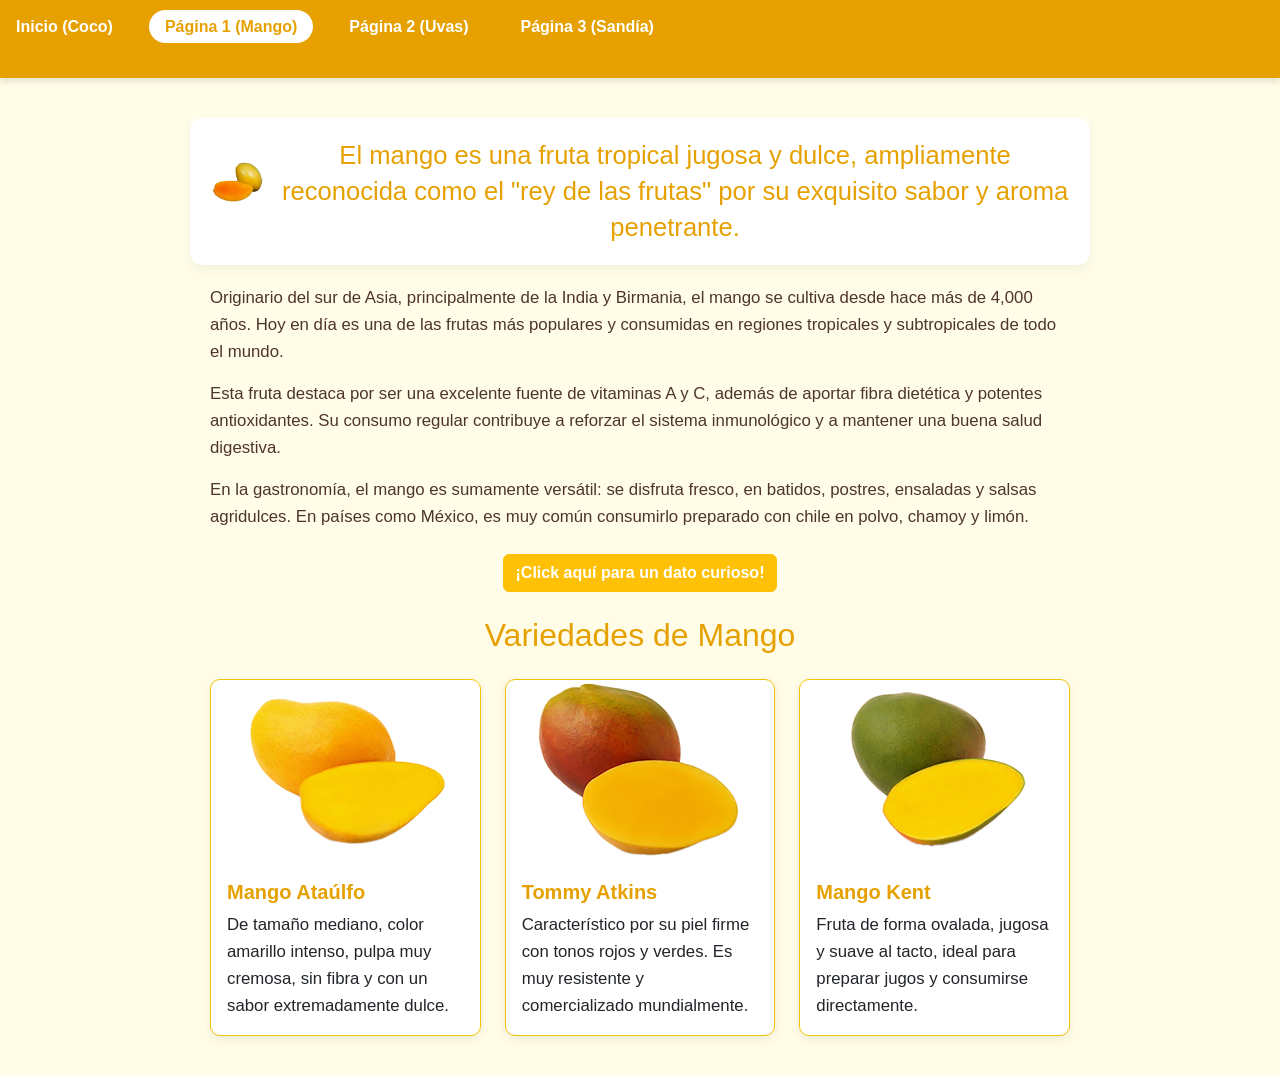
==== pagina1.html @ b73bd0d9 "Archivos de los ejercicios 1.3.2 y 1.3.3 agregados" ====
<!DOCTYPE html>
<html lang="es">
<head>
    <meta charset="UTF-8">
    <meta name="viewport" content="width=device-width, initial-scale=1.0">
    <title>Actividad #2 - El Mango</title>
    <link href="https://cdn.jsdelivr.net/npm/bootstrap@5.3.3/dist/css/bootstrap.min.css" rel="stylesheet">
    <link rel="stylesheet" href="css/index.css">
</head>
<body class="tema-mango">
  
  <header>
    <nav>
      <ul>
        <li><a href="index.html">Inicio (Coco)</a></li>
        <li><a href="pagina1.html" class="active">Página 1 (Mango)</a></li>
        <li><a href="pagina2.html">Página 2 (Uvas)</a></li>
        <li><a href="pagina3.html">Página 3 (Sandía)</a></li>
      </ul>
    </nav>
  </header>

  <div class="container-texto-img">
      <img src="imagenes/mango.png" alt="Imagen del Mango" class="imagen_coco">
      <h1>El mango es una fruta tropical jugosa y dulce, ampliamente reconocida como el "rey de las frutas" por su exquisito sabor y aroma penetrante.</h1>
  </div>

  <main class="seccion-contenido">
    <p>
      Originario del sur de Asia, principalmente de la India y Birmania, el mango se cultiva desde hace más de 4,000 años. Hoy en día es una de las frutas más populares y consumidas en regiones tropicales y subtropicales de todo el mundo.
    </p>

    <p>
      Esta fruta destaca por ser una excelente fuente de vitaminas A y C, además de aportar fibra dietética y potentes antioxidantes. Su consumo regular contribuye a reforzar el sistema inmunológico y a mantener una buena salud digestiva.
    </p>

    <p>
      En la gastronomía, el mango es sumamente versátil: se disfruta fresco, en batidos, postres, ensaladas y salsas agridulces. En países como México, es muy común consumirlo preparado con chile en polvo, chamoy y limón.
    </p>

    <div class="my-4 text-center">
      <button type="button" 
              class="btn btn-warning text-white fw-bold" 
              data-bs-toggle="popover" 
              data-bs-title="¿Sabías que? 🥭" 
              data-bs-content="El mango es la fruta nacional de la India, Pakistán y Filipinas, y el árbol de mango es considerado el árbol nacional de Bangladesh.">
        ¡Click aquí para un dato curioso!
      </button>
    </div>

    <h2 class="text-center my-4" style="color: var(--color-principal);">Variedades de Mango</h2>
    
    <div class="row g-4">
      <div class="col-md-4">
        <div class="card h-100">
          <img src="imagenes/mango_ataulfo.jpg" class="card-img-top" alt="Mango Ataúlfo">
          <div class="card-body">
            <h5 class="card-title">Mango Ataúlfo</h5>
            <p class="card-text">De tamaño mediano, color amarillo intenso, pulpa muy cremosa, sin fibra y con un sabor extremadamente dulce.</p>
          </div>
        </div>
      </div>

      <div class="col-md-4">
        <div class="card h-100">
          <img src="imagenes/mango_tommy.jpg" class="card-img-top" alt="Mango Tommy Atkins">
          <div class="card-body">
            <h5 class="card-title">Tommy Atkins</h5>
            <p class="card-text">Característico por su piel firme con tonos rojos y verdes. Es muy resistente y comercializado mundialmente.</p>
          </div>
        </div>
      </div>

      <div class="col-md-4">
        <div class="card h-100">
          <img src="imagenes/mango_kent.jpg" class="card-img-top" alt="Mango Kent">
          <div class="card-body">
            <h5 class="card-title">Mango Kent</h5>
            <p class="card-text">Fruta de forma ovalada, jugosa y suave al tacto, ideal para preparar jugos y consumirse directamente.</p>
          </div>
        </div>
      </div>
    </div>
  </main>

  <script src="https://cdn.jsdelivr.net/npm/bootstrap@5.3.3/dist/js/bootstrap.bundle.min.js"></script>
  
  <script>
    const popoverTriggerList = document.querySelectorAll('[data-bs-toggle="popover"]')
    const popoverList = [...popoverTriggerList].map(popoverTriggerEl => new bootstrap.Popover(popoverTriggerEl))
  </script>

</body>
</html>
---- css/index.css ----
header {
      display: flex;
      align-items: center;
      justify-content: space-between;
      padding: 15px 30px;
      background-color: #d8d5d5;
      box-shadow: 0 2px 5px rgba(0,0,0,0.1);
      font-family: Arial, sans-serif;
    }

    .container-texto-img {
      display: flex;
      align-items: center;
      gap: 15px;
    }

    /* Ajuste para el espacio de tu imagen */
    .container-texto-img img {
      max-height: 50px;
      width: auto;
      object-fit: contain;
      
    }

    .container-texto-img h1 {
      margin: 0;
      font-size: 4rem;
      color: #333;
    }

    nav {
        height: 3rem;
    }

    nav ul {
      list-style: none;
      margin: 0;
      padding: 0;
      display: flex;
      gap: 20px;
    }

    nav a {
      text-decoration: none;
      color: #0066cc;
      font-weight: bold;
      font-size: 1rem;
      transition: 1s;
    }

    nav a:hover {
      color: #012952;
      font-size: 1.1rem;
      
    }
    /* ====== Paleta de colores para la página de Coco (Café, Crema y Blanco) ====== */
:root {
  --color-principal: #5c3a21; /* Café oscuro */
  --color-secundario: #8b5e3c; /* Café medio */
  --color-fondo: #fbf8f3; /* Blanco crema */
  --color-tarjeta: #ffffff;
  --color-texto: #3e2723;
  --color-activo: #d7ccc8;
}

body {
  background-color: var(--color-fondo);
  color: var(--color-texto);
  font-family: 'Segoe UI', Tahoma, Geneva, Verdana, sans-serif;
  margin: 0;
  padding: 0;
}

/* Encabezado y Navegación */
header {
  background-color: var(--color-principal);
  padding: 15px 0;
  box-shadow: 0 4px 6px rgba(0, 0, 0, 0.1);
}

nav ul {
  list-style: none;
  margin: 0;
  padding: 0;
  display: flex;
  justify-content: center;
  gap: 20px;
}

nav ul li a {
  color: #ffffff;
  text-decoration: none;
  font-weight: bold;
  padding: 8px 16px;
  border-radius: 20px;
  transition: background-color 0.3s ease, color 0.3s ease;
}

nav ul li a:hover {
  background-color: var(--color-secundario);
}

/* Marca la página actual */
nav ul li a.active {
  background-color: #ffffff;
  color: var(--color-principal);
}

/* Hero Container */
.container-texto-img {
  max-width: 900px;
  margin: 40px auto 20px auto;
  padding: 20px;
  text-align: center;
  background-color: #ffffff;
  border-radius: 12px;
  box-shadow: 0 4px 10px rgba(0,0,0,0.05);
}

.imagen_coco {
  max-width: 220px;
  height: auto;
  margin-bottom: 20px;
  border-radius: 8px;
}

.container-texto-img h1 {
  font-size: 1.6rem;
  color: var(--color-principal);
  line-height: 1.4;
}

/* Estilos de párrafos y secciones */
.seccion-contenido {
  max-width: 900px;
  margin: 0 auto 40px auto;
  padding: 0 20px;
}

.seccion-contenido p {
  font-size: 1.05rem;
  line-height: 1.6;
  margin-bottom: 15px;
}

/* Personalización de tarjetas Bootstrap */
.card {
  border: 1px solid var(--color-secundario);
  border-radius: 10px;
  box-shadow: 0 3px 8px rgba(0,0,0,0.08);
}

.card-title {
  color: var(--color-principal);
  font-weight: bold;
}


/* ====== Paleta de colores para la página de Mango (Amarillos y Naranjas) ====== */
body.tema-mango {
  --color-principal: #e6a100; /* Naranja intenso */
  --color-secundario: #f5c400; /* Naranja medio */
  --color-fondo: #fffde7; /* Amarillo crema muy suave */
  --color-tarjeta: #ffffff;
  --color-texto: #4e342e;
}

body.tema-mango header {
  background-color: var(--color-principal);
}

body.tema-mango nav ul li a:hover {
  background-color: var(--color-secundario);
}

body.tema-mango nav ul li a.active {
  background-color: #ffffff;
  color: var(--color-principal);
}

body.tema-mango .container-texto-img h1 {
  color: var(--color-principal);
}

body.tema-mango .card {
  border: 1px solid var(--color-secundario);
}

body.tema-mango .card-title {
  color: var(--color-principal);
}

/* ====== Paleta de colores para la página de Uvas (Morados y Violetas) ====== */
body.tema-uvas {
  --color-principal: #4a148c; /* Morado oscuro */
  --color-secundario: #7b1fa2; /* Morado medio */
  --color-fondo: #f3e5f5; /* Violeta muy suave */
  --color-tarjeta: #ffffff;
  --color-texto: #260e35;
}

body.tema-uvas header {
  background-color: var(--color-principal);
}

body.tema-uvas nav ul li a:hover {
  background-color: var(--color-secundario);
}

body.tema-uvas nav ul li a.active {
  background-color: #ffffff;
  color: var(--color-principal);
}

body.tema-uvas .container-texto-img h1 {
  color: var(--color-principal);
}

body.tema-uvas .card {
  border: 1px solid var(--color-secundario);
}

body.tema-uvas .card-title {
  color: var(--color-principal);
}

body.tema-uvas .btn-uvas {
  background-color: var(--color-principal);
  color: #ffffff;
}

body.tema-uvas .btn-uvas:hover {
  background-color: var(--color-secundario);
  color: #ffffff;
}

/* ====== Paleta de colores para la página de Sandía (Rojo y Verde) ====== */
body.tema-sandia {
  --color-principal: #d32f2f; /* Rojo sandía */
  --color-secundario: #2e7d32; /* Verde cáscara */
  --color-fondo: #ffebee; /* Rojo rosado muy claro */
  --color-tarjeta: #ffffff;
  --color-texto: #1b5e20;
}

body.tema-sandia header {
  background-color: var(--color-secundario);
}

body.tema-sandia nav ul li a:hover {
  background-color: var(--color-principal);
}

body.tema-sandia nav ul li a.active {
  background-color: #ffffff;
  color: var(--color-secundario);
}

body.tema-sandia .container-texto-img h1 {
  color: var(--color-principal);
}

body.tema-sandia .card {
  border: 1px solid var(--color-principal);
}

body.tema-sandia .card-title {
  color: var(--color-principal);
}

body.tema-sandia .btn-sandia {
  background-color: var(--color-principal);
  color: #ffffff;
  border: none;
}

body.tema-sandia .btn-sandia:hover {
  background-color: var(--color-secundario);
  color: #ffffff;
}
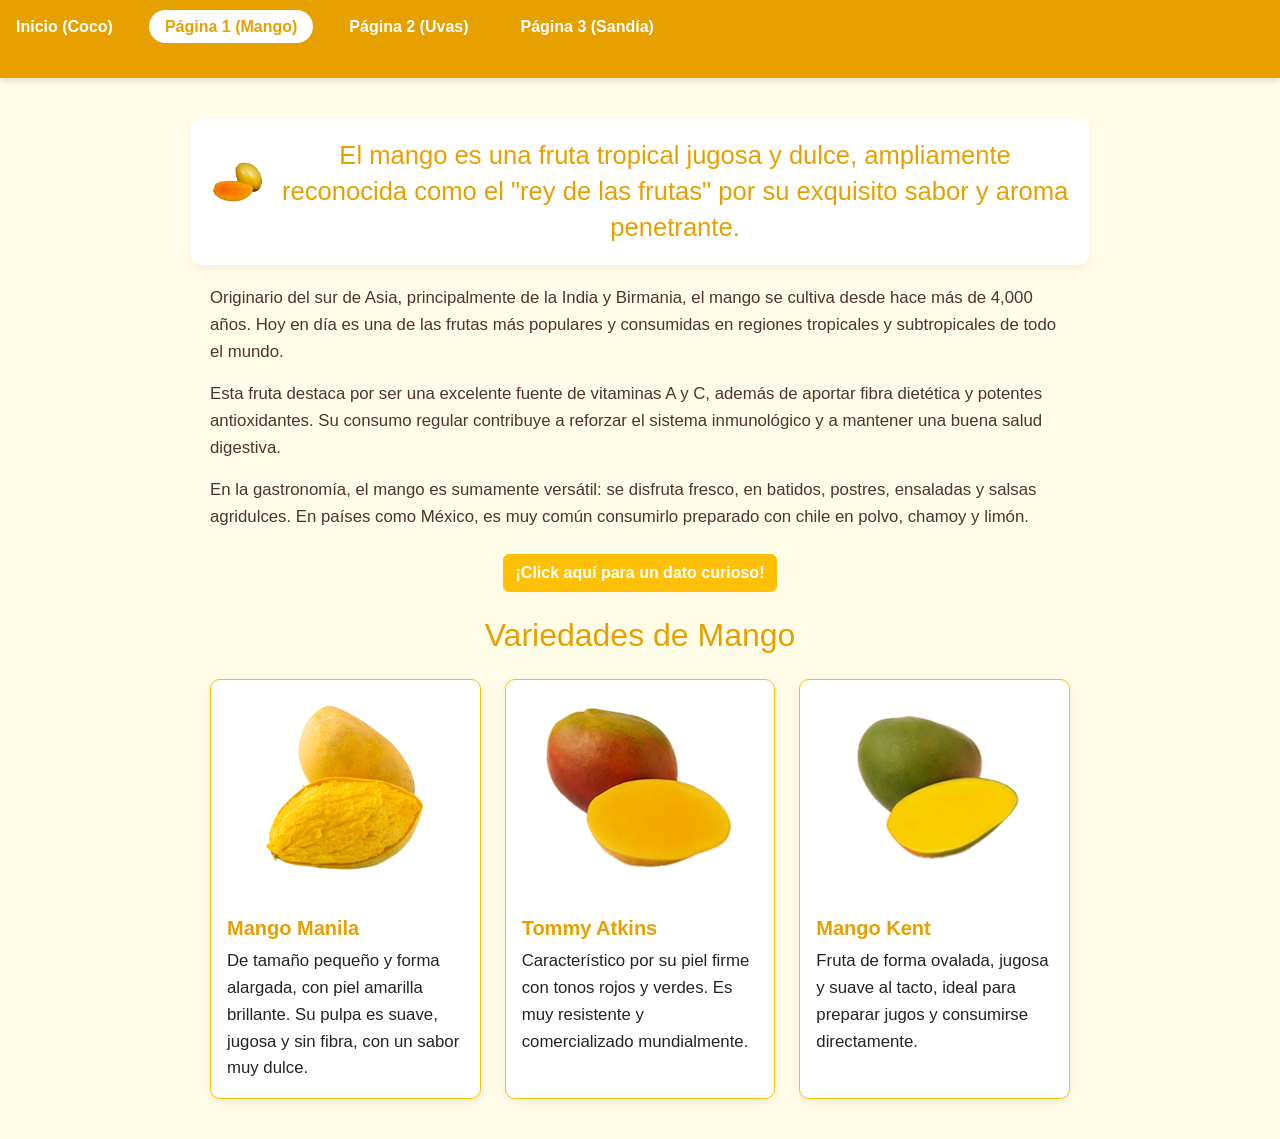
==== commit 4e11decd: "Igualar altura de imagenes en las tarjetas y cambio un tipo de mango" ====
--- a/pagina1.html
+++ b/pagina1.html
@@ -53,10 +53,10 @@
     <div class="row g-4">
       <div class="col-md-4">
         <div class="card h-100">
-          <img src="imagenes/mango_ataulfo.jpg" class="card-img-top" alt="Mango Ataúlfo">
+          <img src="imagenes/mango_manila.jpg" class="card-img-top" alt="Mango Manila">
           <div class="card-body">
-            <h5 class="card-title">Mango Ataúlfo</h5>
-            <p class="card-text">De tamaño mediano, color amarillo intenso, pulpa muy cremosa, sin fibra y con un sabor extremadamente dulce.</p>
+            <h5 class="card-title">Mango Manila</h5>
+            <p class="card-text">De tamaño pequeño y forma alargada, con piel amarilla brillante. Su pulpa es suave, jugosa y sin fibra, con un sabor muy dulce.</p>
           </div>
         </div>
       </div>
--- a/css/index.css
+++ b/css/index.css
@@ -8,6 +8,13 @@
       font-family: Arial, sans-serif;
     }
 
+    /* se vea la fruta completa, sin recortar ni deformar */
+    .card-img-top {
+      height: 220px;
+      object-fit: contain; 
+      padding: 10px;
+    }
+
     .container-texto-img {
       display: flex;
       align-items: center;
@@ -277,4 +284,5 @@
 body.tema-sandia .btn-sandia:hover {
   background-color: var(--color-secundario);
   color: #ffffff;
-}+}
+
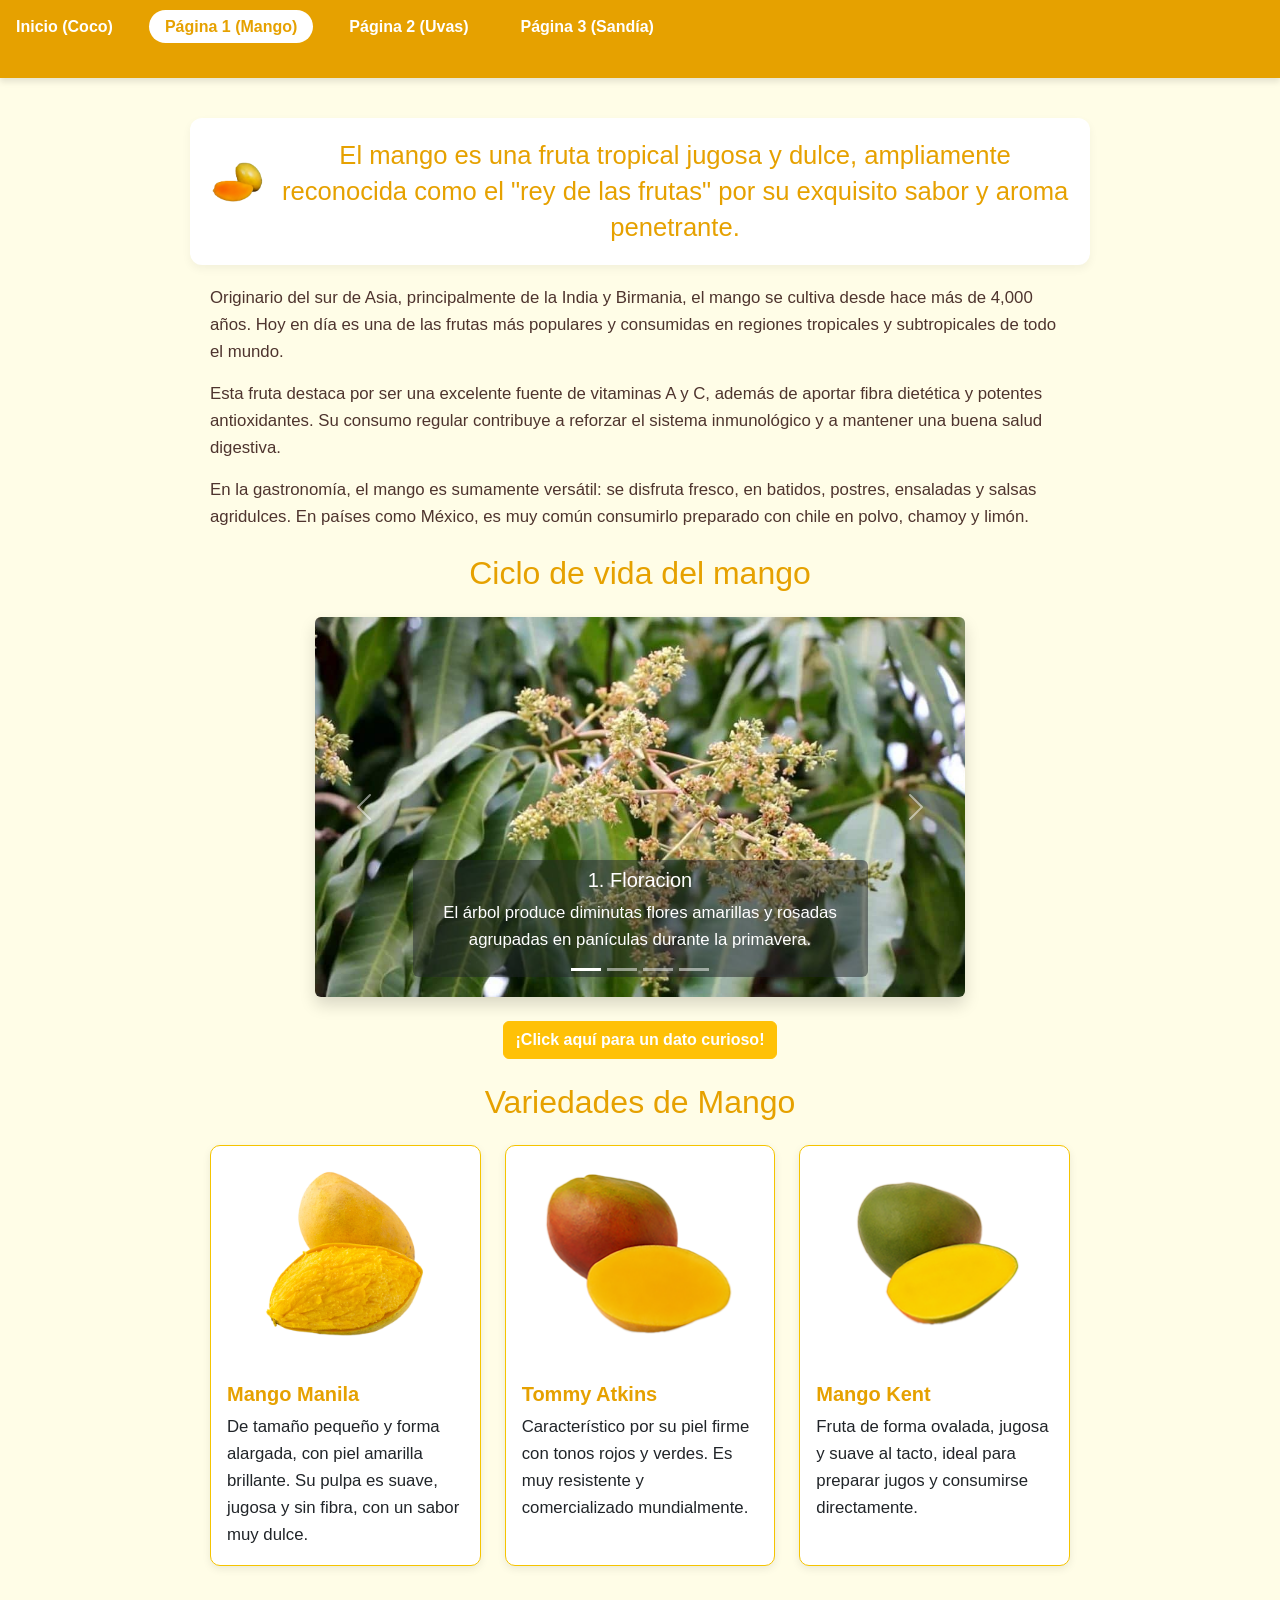
==== commit 303d993e: "Agregue un carrusel a la pagina 1 y el txt con mis datos" ====
--- a/pagina1.html
+++ b/pagina1.html
@@ -37,6 +37,65 @@
     <p>
       En la gastronomía, el mango es sumamente versátil: se disfruta fresco, en batidos, postres, ensaladas y salsas agridulces. En países como México, es muy común consumirlo preparado con chile en polvo, chamoy y limón.
     </p>
+
+    <!--Ciclo de vida del mango hecho por ruben-->
+    <h2 class="text-center my-4" style="color: var(--color-principal);">Ciclo de vida del mango</h2>
+    <div id="carruselCicloMango" class="carousel slide mx-auto shadow rounded" data-bs-ride="carousel" style="max-width: 650px;">
+
+      <!--Indicadores de diapositivas-->
+      <div class="carousel-indicators">
+        <button type="button" data-bs-target="#carruselCicloMango" data-bs-slide-to="0" class="active" aria-current="true" aria-label="Etapa 1"></button>
+        <button type="button" data-bs-target="#carruselCicloMango" data-bs-slide-to="1" aria-label="Etapa 2"></button>
+        <button type="button" data-bs-target="#carruselCicloMango" data-bs-slide-to="2" aria-label="Etapa 3"></button>
+        <button type="button" data-bs-target="#carruselCicloMango" data-bs-slide-to="3" aria-label="Etapa 4"></button>
+      </div>
+      
+      <!--Imagenes y descripciones-->
+      <div class="carousel-inner rounded">
+        <!--Etapa 1-->
+        <div class="carousel-item active">
+          <img src="imagenes/Floracionmango.jpg" class="d-block w-100" alt="Floracion del mango" style="height: 380px; object-fit: cover;">
+          <div class="carousel-caption d-none d-md-block bg-dark bg-opacity-50 rounded p-2">
+            <h5>1. Floracion</h5>
+            <p>El árbol produce diminutas flores amarillas y rosadas agrupadas en panículas durante la primavera.</p>
+          </div>
+        </div>
+        <!--Etapa 2-->
+        <div class="carousel-item">
+          <img src="imagenes/Mangoverde.jpg" class="d-block w-100" alt="Desarrollo del fruto" style="height: 380px; object-fit: cover;">
+          <div class="carousel-caption d-none d-md-block bg-dark bg-opacity-50 rounded p-2">
+            <h5>2. Desarrollo del fruto(Mango verde)</h5>
+            <p>Tras la polinización, el fruto comienza a crecer en tono verde, ácido y de textura firme.</p>
+          </div>
+        </div>
+        <!--Etapa 3-->
+        <div class="carousel-item">
+          <img src="imagenes/Mangomaduro.jpg" class="d-block w-100" alt="Maduración del mango" style="height: 380px; object-fit: cover;">
+          <div class="carousel-caption d-none d-md-block bg-dark bg-opacity-50 rounded p-2">
+            <h5>3. Maduración</h5>
+            <p>El mango cambia a tonos amarillos, rojizos u anaranjados, desarrollando su dulzura y aroma característico.</p>
+          </div>
+        </div>
+        <!--Etapa 4-->
+        <div class="carousel-item">
+          <img src="imagenes/Semillamango.jpg" class="d-block w-100" alt="Semilla y germinación" style="height: 380px; object-fit: cover;">
+          <div class="carousel-caption d-none d-md-block bg-dark bg-opacity-50 rounded p-2">
+            <h5>4. Semilla y germinación</h5>
+            <p>El hueso o hueso interno libera el brote que dará vida a un nuevo árbol de mango.</p>
+          </div>
+        </div>
+      </div>
+
+      <!--Controles para avanzar o retroceder-->
+      <button class="carousel-control-prev" type="button" data-bs-target="#carruselCicloMango" data-bs-slide="prev">
+        <span class="carousel-control-prev-icon" aria-scale="true"></span>
+        <span class="visually-hidden">Anterior</span>
+      </button>
+      <button class="carousel-control-next" type="button" data-bs-target="#carruselCicloMango" data-bs-slide="next">
+        <span class="carousel-control-next-icon" aria-scale="true"></span>
+        <span class="visually-hidden">Siguiente</span>
+      </button>      
+    </div>
 
     <div class="my-4 text-center">
       <button type="button" 
